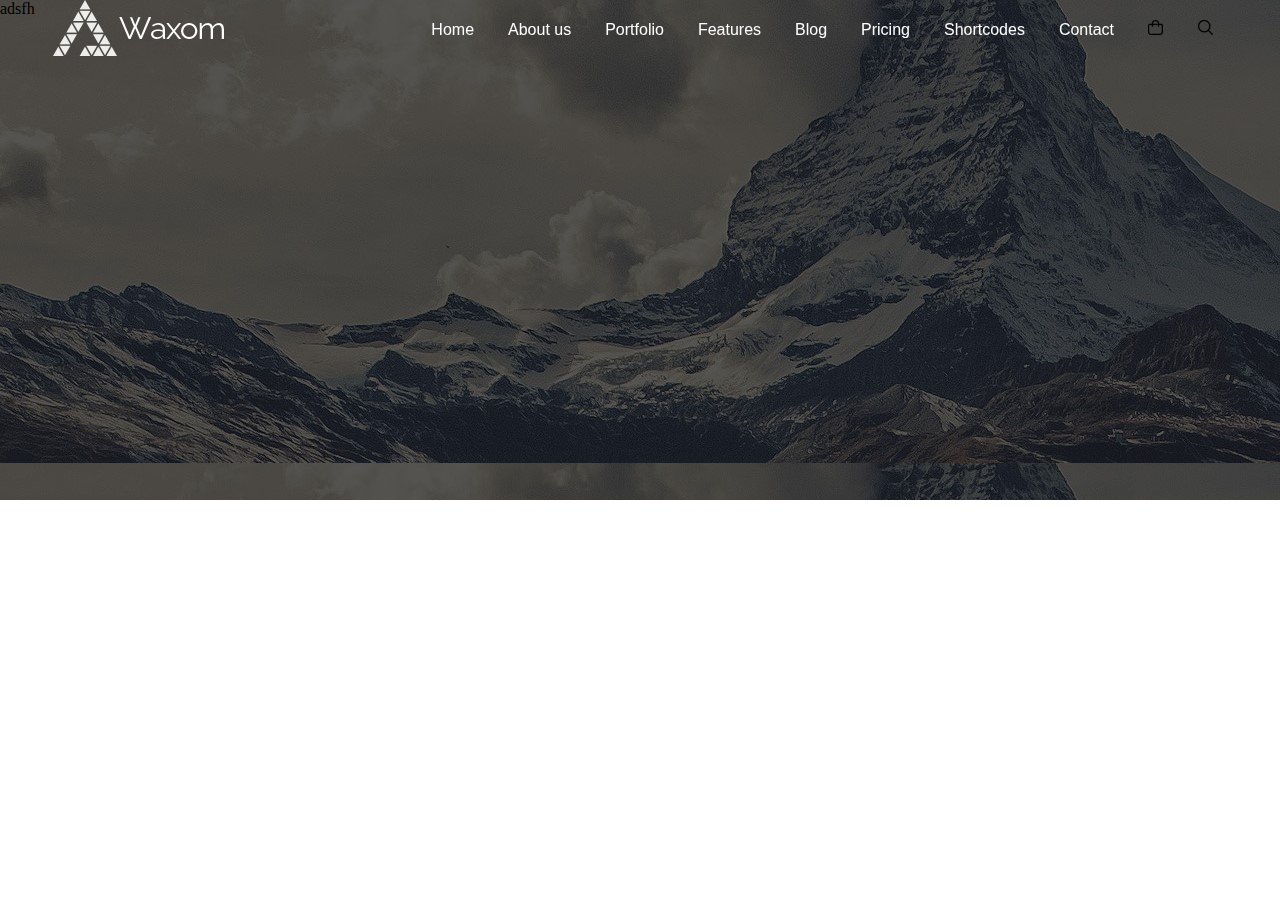
==== html/index.html @ 5d9c12db "Готовая шапка" ====
<!DOCTYPE html>
<html lang="en">
<head>
    <meta charset="UTF-8">
    <meta http-equiv="X-UA-Compatible" content="IE=edge">
    <meta name="viewport" content="width=device-width, initial-scale=1.0">
    <title>Document</title>
    <link rel="stylesheet" href="../css/style.css"> 
</head>
<body>
    <div class="contener">
        <header>
            <div class="logo">
                <img src="../img/logo-white.png">
            </div>
            <div class="main-menu">
                <ul>
                    <li><a href ="#Home">Home</a></li>
                    <li><a href ="#About us">About us</a></li>
                    <li><a href ="#Portfolio">Portfolio</a></li>
                    <li><a href ="#Features">Features</a></li>
                    <li><a href ="#Blog">Blog</a></li>
                    <li><a href ="#Pricing">Pricing</a></li>
                    <li><a href ="#Shortcodes">Shortcodes</a></li>
                    <li><a href ="#Contact">Contact</a></li>
                    <li><a href ="#Shopping"> <img src="../img/shopping-bag.png"> </a> </li>
                    <li><a href ="#Search"> <img src="../img/search.png"> </a></li>
                    
                </ul>       
            </div>
        </header>
    </div>
    <div class="start">
        <p>adsfh</p>
    </div>
</body>
</html>
---- css/style.css ----
*{
    margin: 0;
}

.contener{
    width: 1175px;
    margin: 0px auto;
}

header
{
    background-color: rgba(241, 116, 67, 0);
    height: 60px;
    width: 1175px;
    position: fixed;
}
.logo{
    float: left;
}


.main-menu  ul{
    text-align: right;
    padding-top: 20px;
    justify-content: space-between;
    
}

.main-menu  li{
    display: inline;
    padding: 15px;
}

.main-menu a{
    font-family: Arial, Helvetica, sans-serif;
    color: rgb(255, 255, 255);
    text-decoration: none;
}

.main-menu a:hover{
    font-family: Arial, Helvetica, sans-serif;
    color: rgb(206, 47, 47);
    text-decoration: none;
} 

.start{
    background: url(../img/mountain1.jpg);
    display: block;
    width: 100%;
    height: 500px;
}
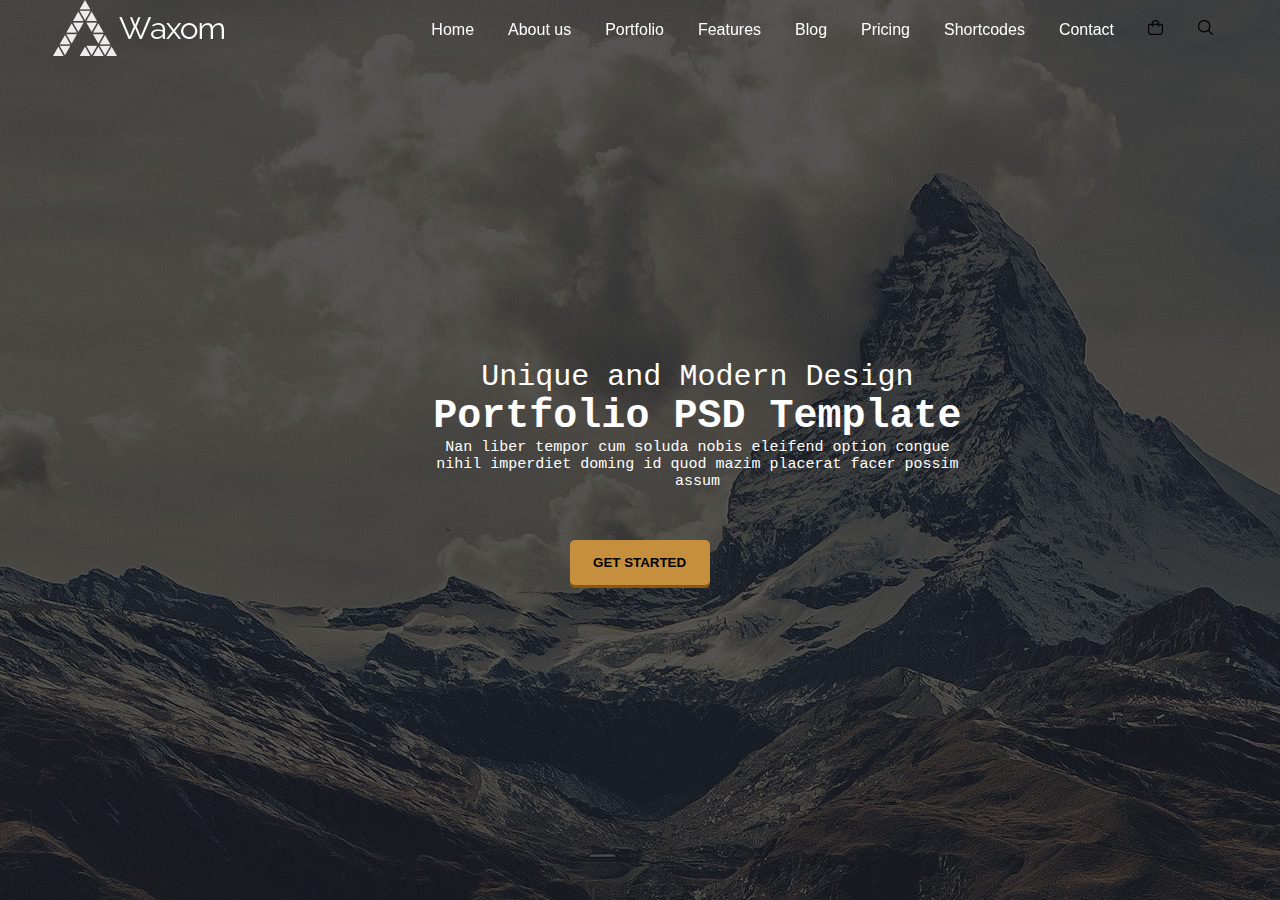
==== commit 3896166a: "Готовая первая страница" ====
--- a/html/index.html
+++ b/html/index.html
@@ -30,8 +30,16 @@
             </div>
         </header>
     </div>
+
     <div class="start">
-        <p>adsfh</p>
+        <div class="start-p">
+            <p class="start-text-1">Unique and Modern Design</p>
+            <p class="start-text-2"><strong>Portfolio PSD Template</strong></p>
+            <p class="start-text-3">Nan liber tempor cum soluda nobis eleifend option congue nihil imperdiet doming id quod mazim placerat facer possim assum</p>
+        </div>
+        <button>
+            <strong>GET STARTED</strong>
+        </button>
     </div>
 </body>
 </html>--- a/css/style.css
+++ b/css/style.css
@@ -22,8 +22,6 @@
 .main-menu  ul{
     text-align: right;
     padding-top: 20px;
-    justify-content: space-between;
-    
 }
 
 .main-menu  li{
@@ -44,8 +42,47 @@
 } 
 
 .start{
-    background: url(../img/mountain1.jpg);
+    background: url(../img/mountain2.jpg);
     display: block;
     width: 100%;
-    height: 500px;
+    height: 900px;
+    position: relative;
+    z-index: -1;
+}
+.start p{
+    text-align: center;
+}
+.start-p{
+    position: absolute;
+    top: 40%;
+    left: 33%;
+    max-width: 550px;
+}
+.start .start-text-1{
+    font-family: 'Courier New', Courier, monospace;
+    font-size: 30px;
+    color: rgb(255, 255, 255);
+}
+.start .start-text-2{
+    font-family: 'Courier New', Courier, monospace;
+    font-size: 40px;
+    color: rgb(255, 255, 255);
+}
+.start .start-text-3{
+    font-family: 'Courier New', Courier, monospace;
+    font-size: 15px;
+    color: rgb(255, 255, 255);
+}
+
+.start button{
+    position: absolute;
+    top: 60%;
+    left: 44.5%;
+    width: 140px;
+    height: 45px;
+    font-family: Arial, Helvetica, sans-serif;
+    background-color: rgb(198, 143, 61);
+    border-radius: 5px;
+    border: 0px;
+    box-shadow: 0 3px rgb(138, 89, 16);
 }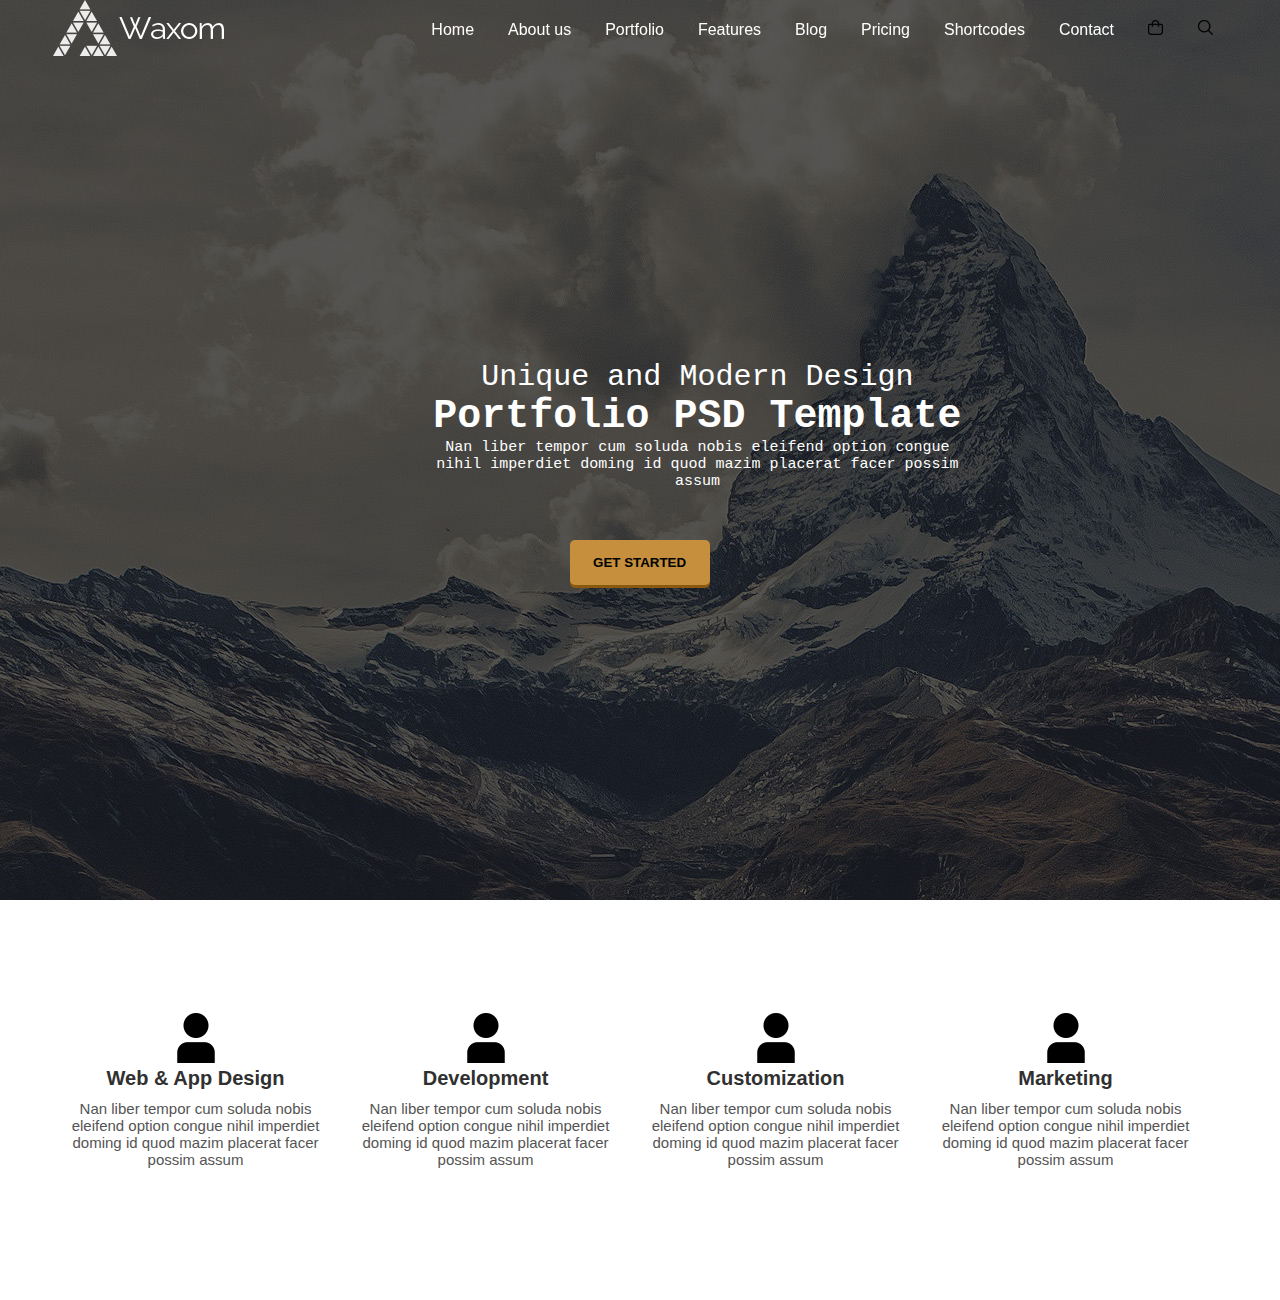
==== commit cac6d545: "+ часть" ====
--- a/html/index.html
+++ b/html/index.html
@@ -30,7 +30,6 @@
             </div>
         </header>
     </div>
-
     <div class="start">
         <div class="start-p">
             <p class="start-text-1">Unique and Modern Design</p>
@@ -41,5 +40,27 @@
             <strong>GET STARTED</strong>
         </button>
     </div>
+    <div class="white-line">
+        <div class="block-1">
+            <img src="../img/user.png">
+            <p class="p1"><strong>Web & App Design</strong></p>
+            <p class="p2">Nan liber tempor cum soluda nobis eleifend option congue nihil imperdiet doming id quod mazim placerat facer possim assum</p>
+        </div>
+        <div class="block-2">
+            <img src="../img/user.png">
+            <p class="p1"><strong>Development</strong></p>
+            <p class="p2">Nan liber tempor cum soluda nobis eleifend option congue nihil imperdiet doming id quod mazim placerat facer possim assum</p>
+        </div>
+        <div class="block-3">
+            <img src="../img/user.png">
+            <p class="p1"><strong>Customization</strong></p>
+            <p class="p2">Nan liber tempor cum soluda nobis eleifend option congue nihil imperdiet doming id quod mazim placerat facer possim assum</p>
+        </div>
+        <div class="block-4">
+            <img src="../img/user.png">
+            <p class="p1"><strong>Marketing</strong></p>
+            <p class="p2">Nan liber tempor cum soluda nobis eleifend option congue nihil imperdiet doming id quod mazim placerat facer possim assum</p>
+        </div>
+    </div>
 </body>
 </html>--- a/css/style.css
+++ b/css/style.css
@@ -85,4 +85,54 @@
     border-radius: 5px;
     border: 0px;
     box-shadow: 0 3px rgb(138, 89, 16);
-}+}
+
+.white-line{
+    height: 400px;
+    width: 1175px;
+    margin: 0px auto;
+
+}
+
+.white-line .p1{
+    font-family:'Franklin Gothic Medium', 'Arial Narrow', Arial, sans-serif;
+    font-size: 20px; 
+    color:rgb(48, 48, 48); 
+}
+
+.white-line .p2{
+    margin-top: 10px;
+    font-family:'Segoe UI', Tahoma, Geneva, Verdana, sans-serif;
+    font-size: 15px;  
+    color:rgb(84, 84, 84);
+}
+
+.white-line .block-1{
+    display: inline-block;
+    height: 200px;
+    width: 260px;
+    text-align: center;
+    margin: 13px;
+    padding-top: 100px;
+}
+.white-line .block-2{
+    display: inline-block;
+    height: 200px;
+    width: 260px;
+    text-align: center;
+    margin: 13px;
+}
+.white-line .block-3{
+    display: inline-block;
+    height: 200px;
+    width: 260px;
+    text-align: center;
+    margin: 13px;
+}
+.white-line .block-4{
+    display: inline-block;
+    height: 200px;
+    width: 260px;
+    text-align: center;
+    margin: 13px;
+}
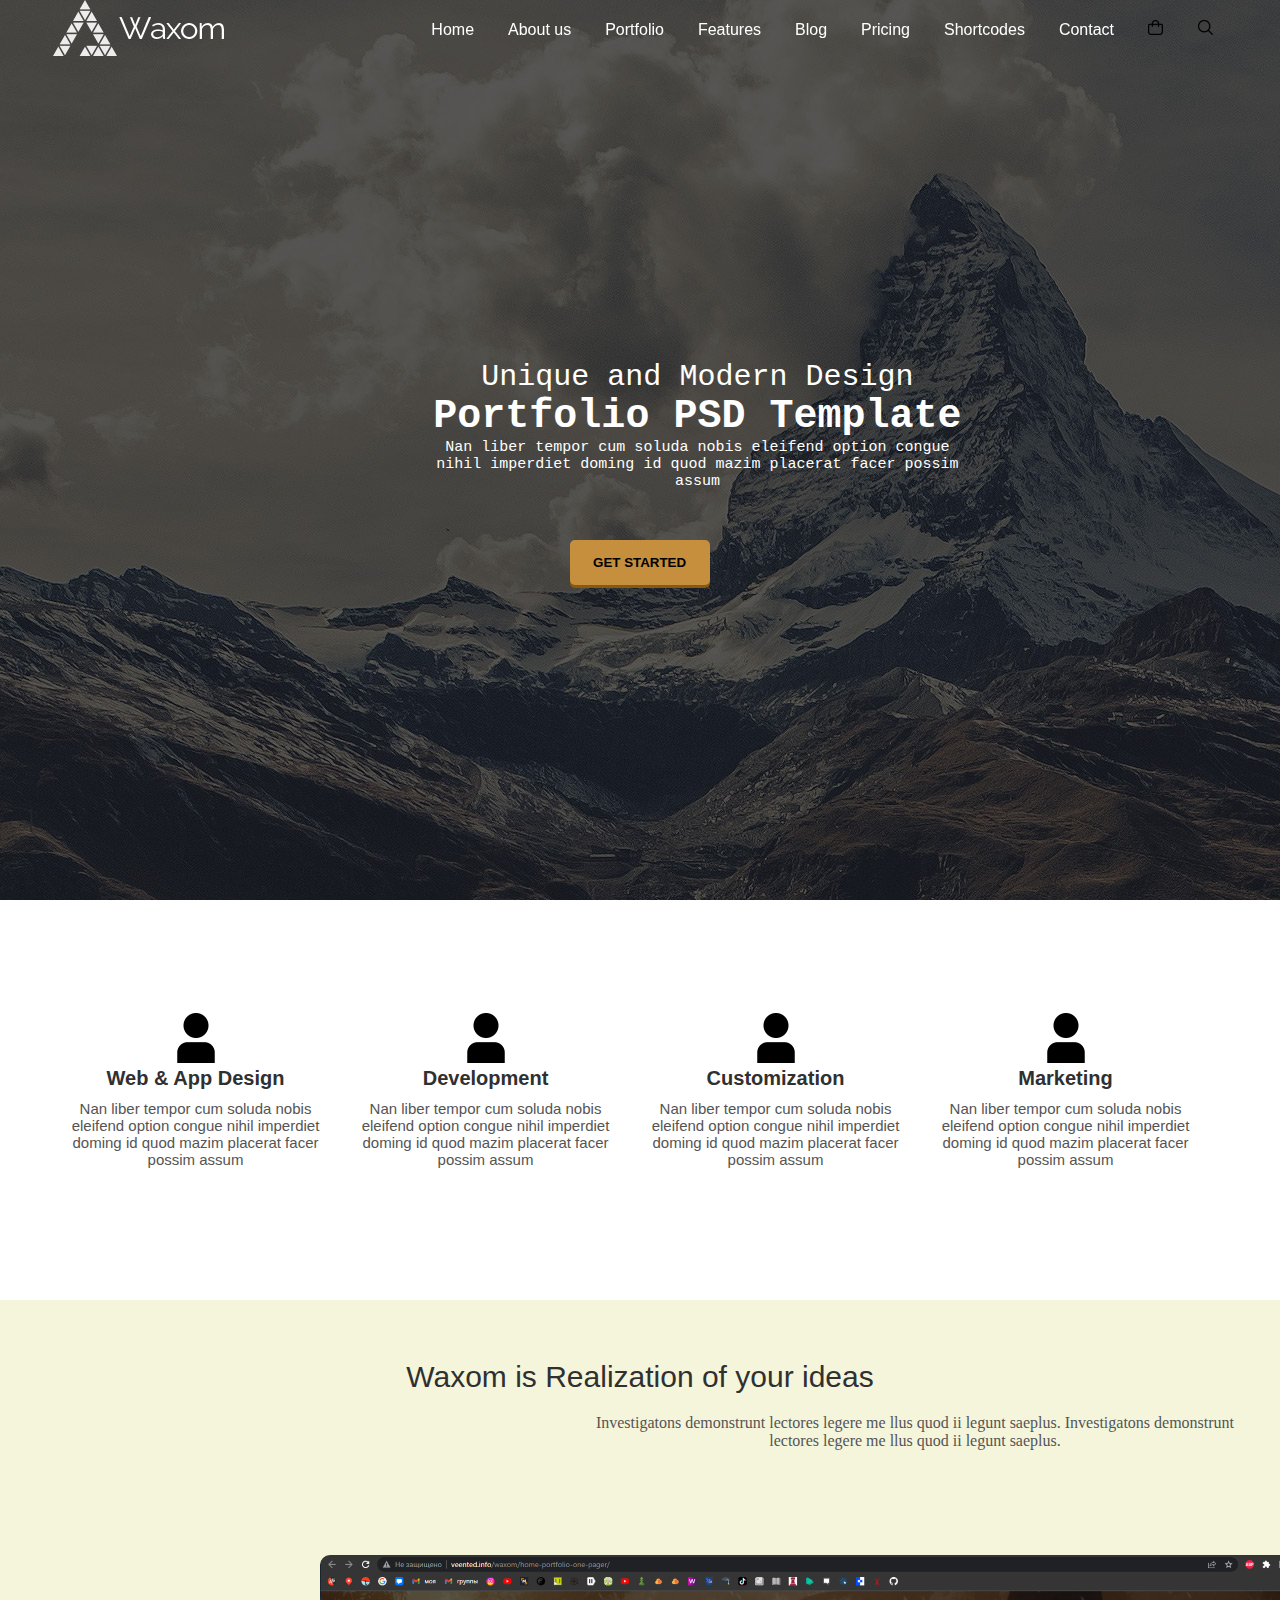
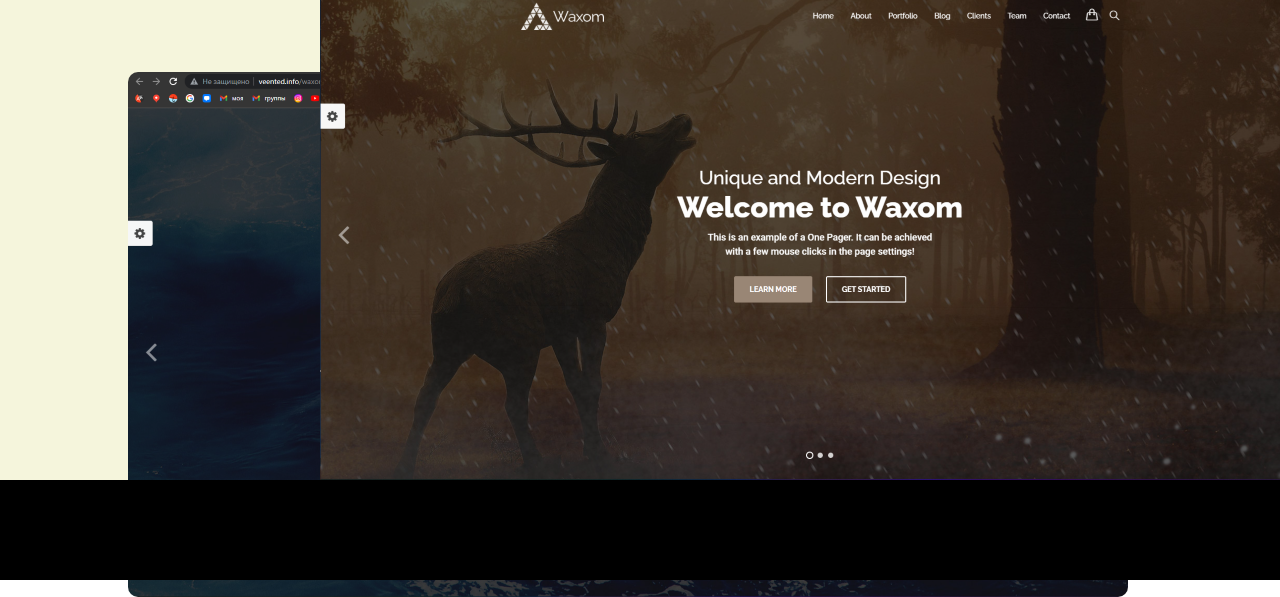
==== commit 40a26343: "Еще + страничка" ====
--- a/html/index.html
+++ b/html/index.html
@@ -62,5 +62,14 @@
             <p class="p2">Nan liber tempor cum soluda nobis eleifend option congue nihil imperdiet doming id quod mazim placerat facer possim assum</p>
         </div>
     </div>
+    <div class="three-page">
+        <p class="p1">Waxom is Realization of your ideas</p>
+        <p class="p2">Investigatons demonstrunt lectores legere me llus quod ii legunt saeplus. Investigatons demonstrunt lectores legere me llus quod ii legunt saeplus.</p>
+        <img src="../img/page_1.png" class="img1">
+        <img src="../img/page_2.png" class="img2">
+        <img src="../img/page_3.png" class="img3">
+    </div>
+    <div class="end">
+    </div>
 </body>
 </html>--- a/css/style.css
+++ b/css/style.css
@@ -85,13 +85,12 @@
     border-radius: 5px;
     border: 0px;
     box-shadow: 0 3px rgb(138, 89, 16);
-}
+} 
 
 .white-line{
     height: 400px;
     width: 1175px;
     margin: 0px auto;
-
 }
 
 .white-line .p1{
@@ -136,3 +135,57 @@
     text-align: center;
     margin: 13px;
 }
+
+.three-page{
+    height: 700px;
+    text-align: center;
+    background-color:beige;
+    padding: 40px;
+    position: relative;
+    z-index: -2;
+}
+
+.three-page .p1{
+    margin: 20px;
+    font-family: Verdana, Geneva, Tahoma, sans-serif;
+    font-size: 30px;
+    color:rgb(48, 48, 48); 
+}
+.three-page .p2{
+    max-width: 700px;
+    padding-left: 550px;
+    color:rgb(84, 84, 84);
+}
+
+.three-page .img2{
+    position: absolute;
+    bottom: -15%;
+    left: 10%;
+    z-index: -1;
+    border-radius: 10px;
+}
+
+.three-page .img1{
+    position: absolute;
+    bottom: 0%;
+    left: 25%;
+    border-top-left-radius: 10px;
+    border-top-right-radius: 10px;
+}
+
+.three-page .img3{
+    position: absolute;
+    bottom: -10%;
+    left: 43%;
+    z-index: -1;
+}
+
+
+
+
+
+
+.end{
+    height: 100px;
+    background-color: black;
+}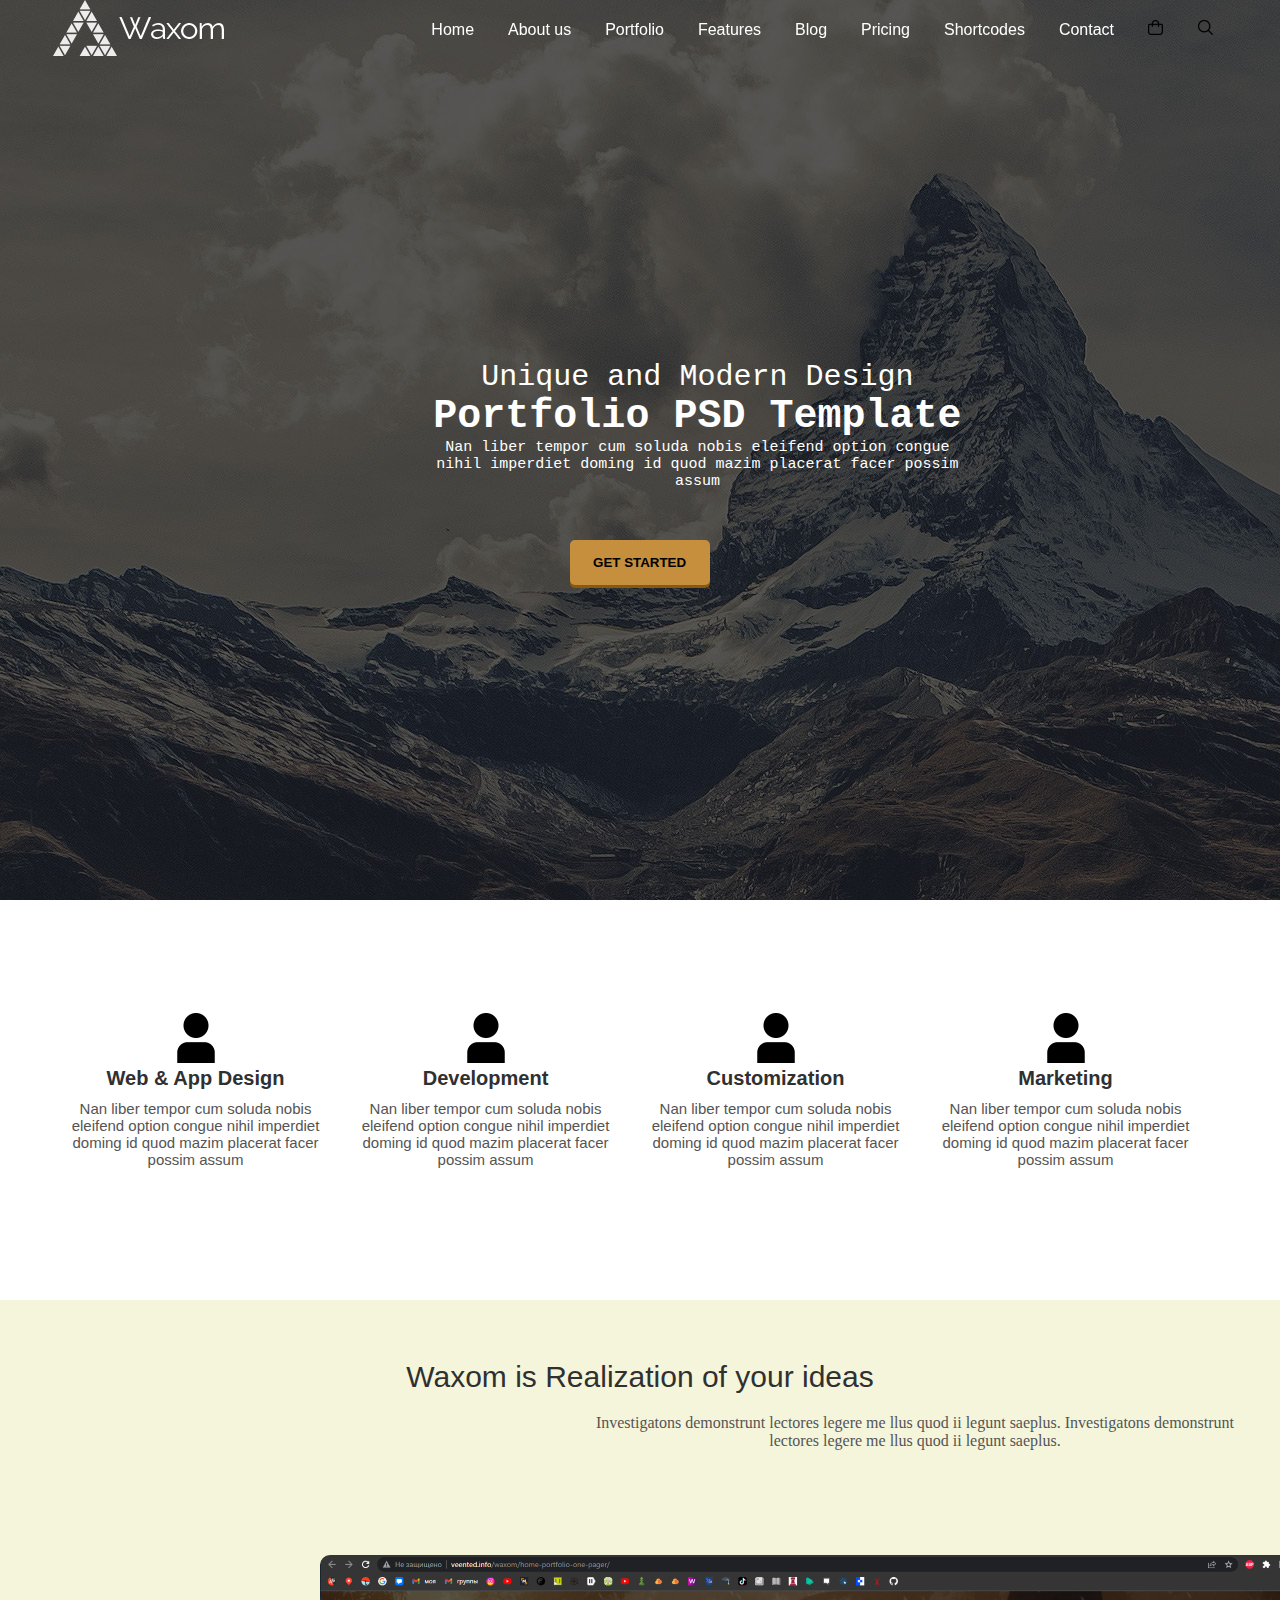
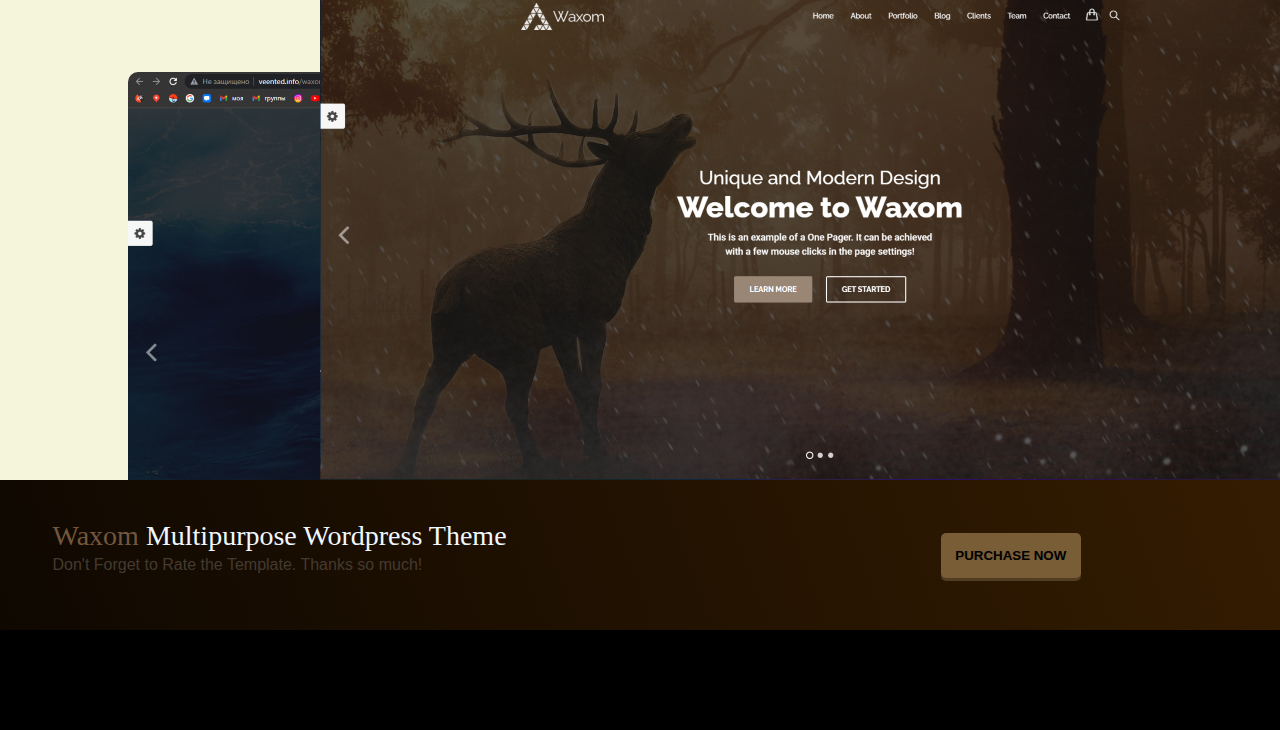
==== commit 2c76bf48: "еще страничка" ====
--- a/html/index.html
+++ b/html/index.html
@@ -69,6 +69,23 @@
         <img src="../img/page_2.png" class="img2">
         <img src="../img/page_3.png" class="img3">
     </div>
+    <div class="line-2">
+        <div class="contener">
+            <div>
+                <p class="p1"><i>Waxom</i> Multipurpose Wordpress Theme</p>
+                <p class="p2">Don't Forget to Rate the Template. Thanks so much!</p>
+            </div>
+            <button>
+                <strong>PURCHASE NOW</strong>
+            </button>
+        </div>
+    </div>
+
+
+
+
+
+
     <div class="end">
     </div>
 </body>
--- a/css/style.css
+++ b/css/style.css
@@ -180,6 +180,60 @@
     z-index: -1;
 }
 
+.line-2{
+    height: 150px;
+    background-image: linear-gradient(-110deg, #341c01, #0f0801);
+    position: relative;
+}
+
+.line-2 i{
+    color: rgb(114, 87, 62);
+    font-style: normal;
+}
+
+.line-2 .p1{
+    padding-top: 40px;
+    margin-bottom: 4px;
+    font-family: Georgia, 'Times New Roman', Times, serif;
+    font-size: 28px;
+    color: aliceblue;
+}
+
+.line-2 .p2{
+    font-family:'Trebuchet MS', 'Lucida Sans Unicode', 'Lucida Grande', 'Lucida Sans', Arial, sans-serif;
+    font-size: 18;
+    color: rgb(69, 58, 47);
+}
+
+.line-2 button{
+    float: right;
+    position: absolute;
+    top: 35%;
+    left: 73.5%;
+    width: 140px;
+    height: 45px;
+    font-family: Arial, Helvetica, sans-serif;
+    background-color: rgb(120, 93, 54);
+    border-radius: 5px;
+    border: 0px;
+    box-shadow: 0 3px rgb(81, 61, 34);
+}
+
+.line-2 .contener div{
+    display: block;
+    float: left;
+}
+
+
+
+
+
+
+
+
+
+
+
 
 
 
